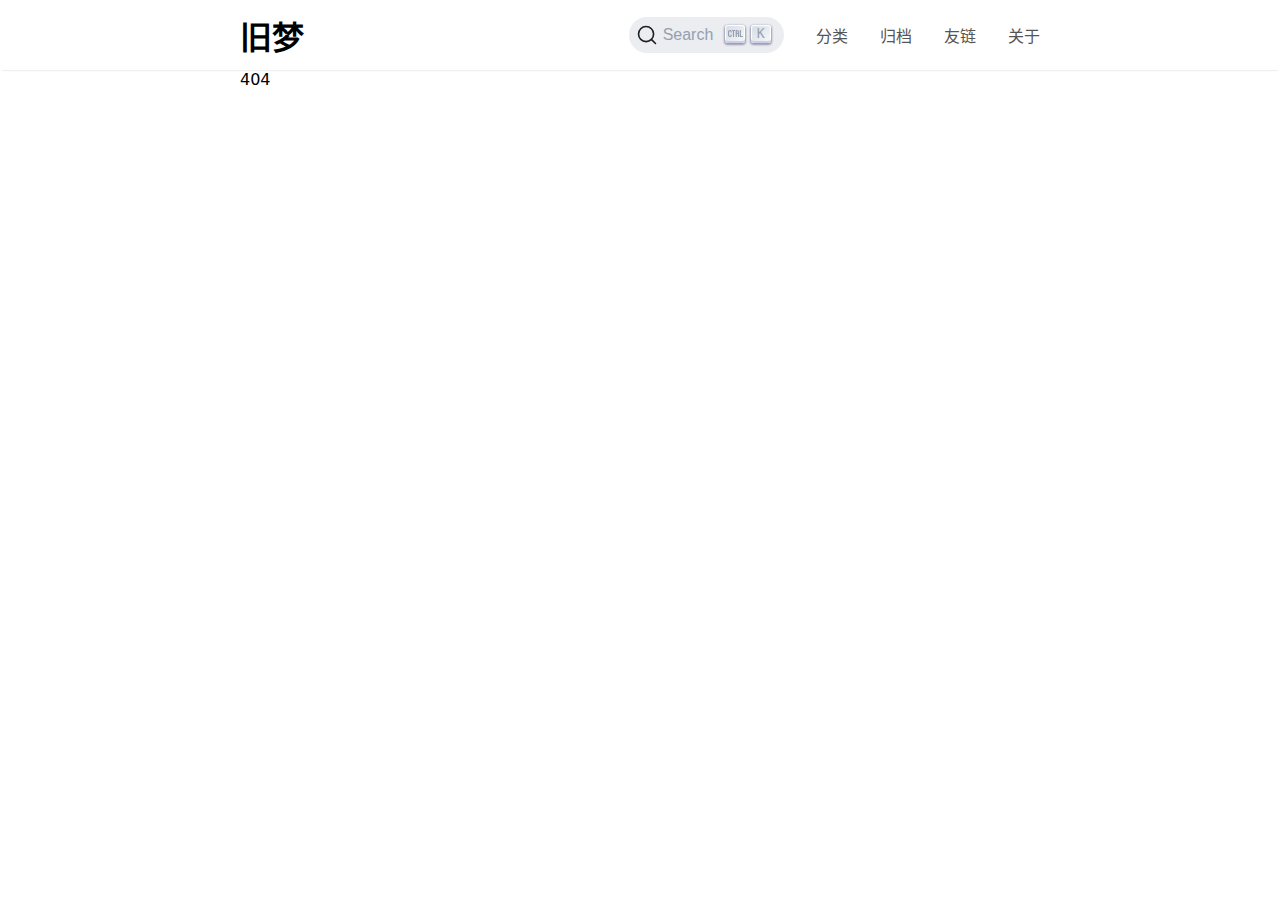
==== index.html @ 7ad06c27 "ci: deploy" ====
<!DOCTYPE html>
<html lang="zh-CN">

<head>
	<meta charset="UTF-8" />
	<link rel="icon" href="/favicon.ico" />
	<meta name="viewport" content="width=device-width, initial-scale=1.0" />
	<title>旧梦</title>
  <script type="module" crossorigin src="/assets/index.e7de7f6f.js"></script>
  <link rel="stylesheet" href="/assets/index.74263305.css">
</head>

<body>
	<div id="app" theme="light"></div>
	
    <script async src="//busuanzi.ibruce.info/busuanzi/2.3/busuanzi.pure.mini.js"></script>
</body>

</html>
---- assets/index.74263305.css ----
@charset "UTF-8";/*! @docsearch/css 3.4.0 | MIT License | © Algolia, Inc. and contributors | https://docsearch.algolia.com */:root{--docsearch-primary-color:#5468ff;--docsearch-text-color:#1c1e21;--docsearch-spacing:12px;--docsearch-icon-stroke-width:1.4;--docsearch-highlight-color:var(--docsearch-primary-color);--docsearch-muted-color:#969faf;--docsearch-container-background:rgba(101,108,133,.8);--docsearch-logo-color:#5468ff;--docsearch-modal-width:560px;--docsearch-modal-height:600px;--docsearch-modal-background:#f5f6f7;--docsearch-modal-shadow:inset 1px 1px 0 0 hsla(0,0%,100%,.5),0 3px 8px 0 #555a64;--docsearch-searchbox-height:56px;--docsearch-searchbox-background:#ebedf0;--docsearch-searchbox-focus-background:#fff;--docsearch-searchbox-shadow:inset 0 0 0 2px var(--docsearch-primary-color);--docsearch-hit-height:56px;--docsearch-hit-color:#444950;--docsearch-hit-active-color:#fff;--docsearch-hit-background:#fff;--docsearch-hit-shadow:0 1px 3px 0 #d4d9e1;--docsearch-key-gradient:linear-gradient(-225deg,#d5dbe4,#f8f8f8);--docsearch-key-shadow:inset 0 -2px 0 0 #cdcde6,inset 0 0 1px 1px #fff,0 1px 2px 1px rgba(30,35,90,.4);--docsearch-footer-height:44px;--docsearch-footer-background:#fff;--docsearch-footer-shadow:0 -1px 0 0 #e0e3e8,0 -3px 6px 0 rgba(69,98,155,.12)}html[data-theme=dark]{--docsearch-text-color:#f5f6f7;--docsearch-container-background:rgba(9,10,17,.8);--docsearch-modal-background:#15172a;--docsearch-modal-shadow:inset 1px 1px 0 0 #2c2e40,0 3px 8px 0 #000309;--docsearch-searchbox-background:#090a11;--docsearch-searchbox-focus-background:#000;--docsearch-hit-color:#bec3c9;--docsearch-hit-shadow:none;--docsearch-hit-background:#090a11;--docsearch-key-gradient:linear-gradient(-26.5deg,#565872,#31355b);--docsearch-key-shadow:inset 0 -2px 0 0 #282d55,inset 0 0 1px 1px #51577d,0 2px 2px 0 rgba(3,4,9,.3);--docsearch-footer-background:#1e2136;--docsearch-footer-shadow:inset 0 1px 0 0 rgba(73,76,106,.5),0 -4px 8px 0 rgba(0,0,0,.2);--docsearch-logo-color:#fff;--docsearch-muted-color:#7f8497}.DocSearch-Button{align-items:center;background:var(--docsearch-searchbox-background);border:0;border-radius:40px;color:var(--docsearch-muted-color);cursor:pointer;display:flex;font-weight:500;height:36px;justify-content:space-between;margin:0 0 0 16px;padding:0 8px;user-select:none}.DocSearch-Button:active,.DocSearch-Button:focus,.DocSearch-Button:hover{background:var(--docsearch-searchbox-focus-background);box-shadow:var(--docsearch-searchbox-shadow);color:var(--docsearch-text-color);outline:none}.DocSearch-Button-Container{align-items:center;display:flex}.DocSearch-Search-Icon{stroke-width:1.6}.DocSearch-Button .DocSearch-Search-Icon{color:var(--docsearch-text-color)}.DocSearch-Button-Placeholder{font-size:1rem;padding:0 12px 0 6px}.DocSearch-Button-Keys{display:flex;min-width:calc(40px + .8em)}.DocSearch-Button-Key{align-items:center;background:var(--docsearch-key-gradient);border-radius:3px;box-shadow:var(--docsearch-key-shadow);color:var(--docsearch-muted-color);display:flex;height:18px;justify-content:center;margin-right:.4em;position:relative;padding:0 0 2px;border:0;top:-1px;width:20px}@media (max-width:768px){.DocSearch-Button-Keys,.DocSearch-Button-Placeholder{display:none}}.DocSearch--active{overflow:hidden!important}.DocSearch-Container,.DocSearch-Container *{box-sizing:border-box}.DocSearch-Container{background-color:var(--docsearch-container-background);height:100vh;left:0;position:fixed;top:0;width:100vw;z-index:200}.DocSearch-Container a{text-decoration:none}.DocSearch-Link{appearance:none;background:none;border:0;color:var(--docsearch-highlight-color);cursor:pointer;font:inherit;margin:0;padding:0}.DocSearch-Modal{background:var(--docsearch-modal-background);border-radius:6px;box-shadow:var(--docsearch-modal-shadow);flex-direction:column;margin:60px auto auto;max-width:var(--docsearch-modal-width);position:relative}.DocSearch-SearchBar{display:flex;padding:var(--docsearch-spacing) var(--docsearch-spacing) 0}.DocSearch-Form{align-items:center;background:var(--docsearch-searchbox-focus-background);border-radius:4px;box-shadow:var(--docsearch-searchbox-shadow);display:flex;height:var(--docsearch-searchbox-height);margin:0;padding:0 var(--docsearch-spacing);position:relative;width:100%}.DocSearch-Input{appearance:none;background:transparent;border:0;color:var(--docsearch-text-color);flex:1;font:inherit;font-size:1.2em;height:100%;outline:none;padding:0 0 0 8px;width:80%}.DocSearch-Input::placeholder{color:var(--docsearch-muted-color);opacity:1}.DocSearch-Input::-webkit-search-cancel-button,.DocSearch-Input::-webkit-search-decoration,.DocSearch-Input::-webkit-search-results-button,.DocSearch-Input::-webkit-search-results-decoration{display:none}.DocSearch-LoadingIndicator,.DocSearch-MagnifierLabel,.DocSearch-Reset{margin:0;padding:0}.DocSearch-MagnifierLabel,.DocSearch-Reset{align-items:center;color:var(--docsearch-highlight-color);display:flex;justify-content:center}.DocSearch-Container--Stalled .DocSearch-MagnifierLabel,.DocSearch-LoadingIndicator{display:none}.DocSearch-Container--Stalled .DocSearch-LoadingIndicator{align-items:center;color:var(--docsearch-highlight-color);display:flex;justify-content:center}@media screen and (prefers-reduced-motion:reduce){.DocSearch-Reset{animation:none;appearance:none;background:none;border:0;border-radius:50%;color:var(--docsearch-icon-color);cursor:pointer;right:0;stroke-width:var(--docsearch-icon-stroke-width)}}.DocSearch-Reset{animation:fade-in .1s ease-in forwards;appearance:none;background:none;border:0;border-radius:50%;color:var(--docsearch-icon-color);cursor:pointer;padding:2px;right:0;stroke-width:var(--docsearch-icon-stroke-width)}.DocSearch-Reset[hidden]{display:none}.DocSearch-Reset:hover{color:var(--docsearch-highlight-color)}.DocSearch-LoadingIndicator svg,.DocSearch-MagnifierLabel svg{height:24px;width:24px}.DocSearch-Cancel{display:none}.DocSearch-Dropdown{max-height:calc(var(--docsearch-modal-height) - var(--docsearch-searchbox-height) - var(--docsearch-spacing) - var(--docsearch-footer-height));min-height:var(--docsearch-spacing);overflow-y:auto;overflow-y:overlay;padding:0 var(--docsearch-spacing);scrollbar-color:var(--docsearch-muted-color) var(--docsearch-modal-background);scrollbar-width:thin}.DocSearch-Dropdown::-webkit-scrollbar{width:12px}.DocSearch-Dropdown::-webkit-scrollbar-track{background:transparent}.DocSearch-Dropdown::-webkit-scrollbar-thumb{background-color:var(--docsearch-muted-color);border:3px solid var(--docsearch-modal-background);border-radius:20px}.DocSearch-Dropdown ul{list-style:none;margin:0;padding:0}.DocSearch-Label{font-size:.75em;line-height:1.6em}.DocSearch-Help,.DocSearch-Label{color:var(--docsearch-muted-color)}.DocSearch-Help{font-size:.9em;margin:0;user-select:none}.DocSearch-Title{font-size:1.2em}.DocSearch-Logo a{display:flex}.DocSearch-Logo svg{color:var(--docsearch-logo-color);margin-left:8px}.DocSearch-Hits:last-of-type{margin-bottom:24px}.DocSearch-Hits mark{background:none;color:var(--docsearch-highlight-color)}.DocSearch-HitsFooter{color:var(--docsearch-muted-color);display:flex;font-size:.85em;justify-content:center;margin-bottom:var(--docsearch-spacing);padding:var(--docsearch-spacing)}.DocSearch-HitsFooter a{border-bottom:1px solid;color:inherit}.DocSearch-Hit{border-radius:4px;display:flex;padding-bottom:4px;position:relative}@media screen and (prefers-reduced-motion:reduce){.DocSearch-Hit--deleting{transition:none}}.DocSearch-Hit--deleting{opacity:0;transition:all .25s linear}@media screen and (prefers-reduced-motion:reduce){.DocSearch-Hit--favoriting{transition:none}}.DocSearch-Hit--favoriting{transform:scale(0);transform-origin:top center;transition:all .25s linear;transition-delay:.25s}.DocSearch-Hit a{background:var(--docsearch-hit-background);border-radius:4px;box-shadow:var(--docsearch-hit-shadow);display:block;padding-left:var(--docsearch-spacing);width:100%}.DocSearch-Hit-source{background:var(--docsearch-modal-background);color:var(--docsearch-highlight-color);font-size:.85em;font-weight:600;line-height:32px;margin:0 -4px;padding:8px 4px 0;position:sticky;top:0;z-index:10}.DocSearch-Hit-Tree{color:var(--docsearch-muted-color);height:var(--docsearch-hit-height);opacity:.5;stroke-width:var(--docsearch-icon-stroke-width);width:24px}.DocSearch-Hit[aria-selected=true] a{background-color:var(--docsearch-highlight-color)}.DocSearch-Hit[aria-selected=true] mark{text-decoration:underline}.DocSearch-Hit-Container{align-items:center;color:var(--docsearch-hit-color);display:flex;flex-direction:row;height:var(--docsearch-hit-height);padding:0 var(--docsearch-spacing) 0 0}.DocSearch-Hit-icon{height:20px;width:20px}.DocSearch-Hit-action,.DocSearch-Hit-icon{color:var(--docsearch-muted-color);stroke-width:var(--docsearch-icon-stroke-width)}.DocSearch-Hit-action{align-items:center;display:flex;height:22px;width:22px}.DocSearch-Hit-action svg{display:block;height:18px;width:18px}.DocSearch-Hit-action+.DocSearch-Hit-action{margin-left:6px}.DocSearch-Hit-action-button{appearance:none;background:none;border:0;border-radius:50%;color:inherit;cursor:pointer;padding:2px}svg.DocSearch-Hit-Select-Icon{display:none}.DocSearch-Hit[aria-selected=true] .DocSearch-Hit-Select-Icon{display:block}.DocSearch-Hit-action-button:focus,.DocSearch-Hit-action-button:hover{background:rgba(0,0,0,.2);transition:background-color .1s ease-in}@media screen and (prefers-reduced-motion:reduce){.DocSearch-Hit-action-button:focus,.DocSearch-Hit-action-button:hover{transition:none}}.DocSearch-Hit-action-button:focus path,.DocSearch-Hit-action-button:hover path{fill:#fff}.DocSearch-Hit-content-wrapper{display:flex;flex:1 1 auto;flex-direction:column;font-weight:500;justify-content:center;line-height:1.2em;margin:0 8px;overflow-x:hidden;position:relative;text-overflow:ellipsis;white-space:nowrap;width:80%}.DocSearch-Hit-title{font-size:.9em}.DocSearch-Hit-path{color:var(--docsearch-muted-color);font-size:.75em}.DocSearch-Hit[aria-selected=true] .DocSearch-Hit-action,.DocSearch-Hit[aria-selected=true] .DocSearch-Hit-icon,.DocSearch-Hit[aria-selected=true] .DocSearch-Hit-path,.DocSearch-Hit[aria-selected=true] .DocSearch-Hit-text,.DocSearch-Hit[aria-selected=true] .DocSearch-Hit-title,.DocSearch-Hit[aria-selected=true] .DocSearch-Hit-Tree,.DocSearch-Hit[aria-selected=true] mark{color:var(--docsearch-hit-active-color)!important}@media screen and (prefers-reduced-motion:reduce){.DocSearch-Hit-action-button:focus,.DocSearch-Hit-action-button:hover{background:rgba(0,0,0,.2);transition:none}}.DocSearch-ErrorScreen,.DocSearch-NoResults,.DocSearch-StartScreen{font-size:.9em;margin:0 auto;padding:36px 0;text-align:center;width:80%}.DocSearch-Screen-Icon{color:var(--docsearch-muted-color);padding-bottom:12px}.DocSearch-NoResults-Prefill-List{display:inline-block;padding-bottom:24px;text-align:left}.DocSearch-NoResults-Prefill-List ul{display:inline-block;padding:8px 0 0}.DocSearch-NoResults-Prefill-List li{list-style-position:inside;list-style-type:"\bb  "}.DocSearch-Prefill{appearance:none;background:none;border:0;border-radius:1em;color:var(--docsearch-highlight-color);cursor:pointer;display:inline-block;font-size:1em;font-weight:700;padding:0}.DocSearch-Prefill:focus,.DocSearch-Prefill:hover{outline:none;text-decoration:underline}.DocSearch-Footer{align-items:center;background:var(--docsearch-footer-background);border-radius:0 0 8px 8px;box-shadow:var(--docsearch-footer-shadow);display:flex;flex-direction:row-reverse;flex-shrink:0;height:var(--docsearch-footer-height);justify-content:space-between;padding:0 var(--docsearch-spacing);position:relative;user-select:none;width:100%;z-index:300}.DocSearch-Commands{color:var(--docsearch-muted-color);display:flex;list-style:none;margin:0;padding:0}.DocSearch-Commands li{align-items:center;display:flex}.DocSearch-Commands li:not(:last-of-type){margin-right:.8em}.DocSearch-Commands-Key{align-items:center;background:var(--docsearch-key-gradient);border-radius:2px;box-shadow:var(--docsearch-key-shadow);display:flex;height:18px;justify-content:center;margin-right:.4em;padding:0 0 1px;color:var(--docsearch-muted-color);border:0;width:20px}@media (max-width:768px){:root{--docsearch-spacing:10px;--docsearch-footer-height:40px}.DocSearch-Dropdown{height:100%}.DocSearch-Container{height:100vh;height:-webkit-fill-available;height:calc(var(--docsearch-vh, 1vh)*100);position:absolute}.DocSearch-Footer{border-radius:0;bottom:0;position:absolute}.DocSearch-Hit-content-wrapper{display:flex;position:relative;width:80%}.DocSearch-Modal{border-radius:0;box-shadow:none;height:100vh;height:-webkit-fill-available;height:calc(var(--docsearch-vh, 1vh)*100);margin:0;max-width:100%;width:100%}.DocSearch-Dropdown{max-height:calc(var(--docsearch-vh, 1vh)*100 - var(--docsearch-searchbox-height) - var(--docsearch-spacing) - var(--docsearch-footer-height))}.DocSearch-Cancel{appearance:none;background:none;border:0;color:var(--docsearch-highlight-color);cursor:pointer;display:inline-block;flex:none;font:inherit;font-size:1em;font-weight:500;margin-left:var(--docsearch-spacing);outline:none;overflow:hidden;padding:0;user-select:none;white-space:nowrap}.DocSearch-Commands,.DocSearch-Hit-Tree{display:none}}@keyframes fade-in{0%{opacity:0}to{opacity:1}}.index-container[data-v-5186f069]{width:100%;height:100%;margin:0 auto;display:flex;flex-direction:column;overflow:auto}[theme=light] .index-container[data-v-5186f069]{background-color:#fff}[theme=dark] .index-container[data-v-5186f069]{background-color:#000}.index-container.active .header-container[data-v-5186f069]{position:fixed}.index-container.active .main-container[data-v-5186f069]{margin-top:70px}.index-container.active .mobile-menus-container[data-v-5186f069]{padding-top:70px;transform:translate(0)}.header-container[data-v-5186f069]{position:sticky;z-index:11;width:100%;background-color:#fff;box-shadow:0 2px 2px -2px #0003}.header-container header[data-v-5186f069]{width:80%;max-width:800px;height:70px;margin:0 auto;display:flex;align-items:center;justify-content:space-between}.header-container .logo[data-v-5186f069]{font-size:2rem;margin:0;cursor:pointer}.header-container .nav[data-v-5186f069]{margin:0;padding:0;list-style:none;display:flex;align-items:center;column-gap:2rem}.header-container .nav-item[data-v-5186f069]{display:inline-block;color:#555;cursor:pointer}.header-container .nav-item[data-v-5186f069]:hover{opacity:.6}.header-container .nav-item a[data-v-5186f069]{padding:2px 0}.header-container .nav-item.active a[data-v-5186f069]{border-bottom:2px solid #4183C4}.main-container[data-v-5186f069]{width:100%}.main-container .main[data-v-5186f069]{width:80%;max-width:800px;margin:0 auto}.toggle-menus[data-v-5186f069]{cursor:pointer;display:none}.mobile-menus-container[data-v-5186f069]{position:fixed;top:0px;left:0px;right:0px;bottom:0px;z-index:10;background-color:#fff;transition:all .5s cubic-bezier(.4,0,.2,1);transform:translateY(-100%)}.mobile-menus-container .navbar-links[data-v-5186f069]{width:80%;margin:1rem auto 0}.mobile-menus-container .navbar-links__item[data-v-5186f069]{display:block;padding:1rem 0;border-bottom:1px solid rgba(200,200,200,.3215686275)}.mobile-menus-container .navbar-links__item a[data-v-5186f069]{display:block}.mobile-menus-container .navbar-links__item a[data-v-5186f069]:hover{color:#4183c4}@media screen and (max-width: 768px){.toggle-menus[data-v-5186f069]{display:inline-flex}.header-container .nav-item[data-v-5186f069]{display:none}}.pagination-container{display:flex;align-items:center;justify-content:space-between;padding-top:2rem;font-family:Palatino,Palatino LT STD,Palatino Linotype,Book Antiqua,Georgia,serif}.pagination-container .arrow{color:#555;cursor:pointer}.pagination-container .arrow:hover{opacity:.6}.pagination-container .page-index{color:#353535;font-size:1.1rem}.footer-container[data-v-3fef2317]{font-family:Palatino,Palatino LT STD,Palatino Linotype,Book Antiqua,Georgia,serif;padding:2rem 0;text-align:center;font-size:.8rem}.footer-container .tip[data-v-3fef2317]{margin-top:.5rem;color:#797c80}.footer-container .site-pv[data-v-3fef2317]{margin-top:.5rem}.home-container[data-v-585ba1ea]{display:flex;flex-direction:column}.article-item[data-v-585ba1ea]{width:100%;padding:2.2rem .5rem;border-bottom:1px solid #DDE4E9}.article-item:hover .article-line[data-v-585ba1ea]{width:5rem}.article-item .article-time[data-v-585ba1ea]{display:inline-block;font-size:1.2rem;color:#aaa;letter-spacing:.5px;font-family:Palatino,Palatino LT STD,Palatino Linotype,Book Antiqua,Georgia,serif;margin-bottom:.5rem}.article-item .article-title[data-v-585ba1ea]{font-size:1.4rem;font-weight:700;color:#333;transition:all .3s ease-out 0s;margin:.5rem 0;border:none;cursor:pointer}.article-item .article-line[data-v-585ba1ea]{transition:all .3s ease-out;border-top:.25rem solid #353535;display:block;width:2rem}.article-item .abstract[data-v-585ba1ea]{line-height:1.5;margin:1rem 0;color:#797c80;display:-webkit-box;overflow:hidden;text-overflow:ellipsis;-webkit-box-orient:vertical;-webkit-line-clamp:2;line-clamp:2}.article-content[data-v-50d961ac]{padding:3rem 0}.detail-container[data-v-50d961ac]{padding:0 .5rem}.detail-title[data-v-50d961ac]{text-align:center;margin:1.5rem 0;font-size:2rem}.post-info[data-v-50d961ac]{text-align:center;letter-spacing:.5px;color:#aaa;margin-bottom:2rem}.category-list[data-v-39146a8d]{display:flex;align-items:center;flex-wrap:wrap;column-gap:1.2rem;row-gap:.8rem;list-style:none;padding:0;margin:2rem 0 1.5rem}.category-list li a[data-v-39146a8d]{display:inline-block;padding:.5rem 1rem;background-color:#f9fafb;border-radius:.5rem;border:1px solid #EAECEF;font-family:-apple-system,BlinkMacSystemFont,Segoe UI,Helvetica,Microsoft YaHei,\534e\6587\7ec6\9ed1,Arial,sans-serif,"Apple Color Emoji","Segoe UI Emoji",Segoe UI Symbol}.category-list li.active a[data-v-39146a8d]{background-color:#4183c4;color:#fff;border-color:#4183c4}.category-item[data-v-39146a8d]{list-style:circle;padding:0 0 0 1.25rem;display:inline-flex;width:50%;min-width:200px}.category-item li[data-v-39146a8d]{cursor:pointer}.category-item li a[data-v-39146a8d]{color:#516272}.category-item li:hover a[data-v-39146a8d]{color:#4183c4;text-decoration:underline}@media screen and (max-width: 768px){.category-item[data-v-39146a8d]{width:100%}}.archive-container[data-v-7a7fc9fe]{margin-top:3rem}.archive-container .article-wrap[data-v-7a7fc9fe]{margin:0}.archive-container .article-item[data-v-7a7fc9fe]{margin:1rem 0}.archive-container .article-item a[data-v-7a7fc9fe]{color:#516272}.archive-container .article-item:hover a[data-v-7a7fc9fe]{color:#4183c4;text-decoration:underline}.friend-header[data-v-63db2140]{background-color:#f9fafb;border-radius:.5rem;border:1px solid #EAECEF;margin:2rem 0 1rem;padding:1.2rem 1.5rem}.friend-header .add-link[data-v-63db2140]{color:#4183c4;text-decoration:underline}.link-container[data-v-63db2140]{margin-top:1.5rem}.link-item[data-v-63db2140]{margin:1rem 0}.link-item .name[data-v-63db2140]{margin-right:10px;color:#4183c4}.link-item .name[data-v-63db2140]:hover{text-decoration:underline}.custom-comtainer[data-v-2c42665d]{padding-top:1rem}pre code.hljs{display:block;overflow-x:auto;padding:1em}code.hljs{padding:3px 5px}/*!
  Theme: GitHub
  Description: Light theme as seen on github.com
  Author: github.com
  Maintainer: @Hirse
  Updated: 2021-05-15

  Outdated base version: https://github.com/primer/github-syntax-light
  Current colors taken from GitHub's CSS
*/.hljs{color:#24292e;background:#fff}.hljs-doctag,.hljs-keyword,.hljs-meta .hljs-keyword,.hljs-template-tag,.hljs-template-variable,.hljs-type,.hljs-variable.language_{color:#d73a49}.hljs-title,.hljs-title.class_,.hljs-title.class_.inherited__,.hljs-title.function_{color:#6f42c1}.hljs-attr,.hljs-attribute,.hljs-literal,.hljs-meta,.hljs-number,.hljs-operator,.hljs-selector-attr,.hljs-selector-class,.hljs-selector-id,.hljs-variable{color:#005cc5}.hljs-meta .hljs-string,.hljs-regexp,.hljs-string{color:#032f62}.hljs-built_in,.hljs-symbol{color:#e36209}.hljs-code,.hljs-comment,.hljs-formula{color:#6a737d}.hljs-name,.hljs-quote,.hljs-selector-pseudo,.hljs-selector-tag{color:#22863a}.hljs-subst{color:#24292e}.hljs-section{color:#005cc5;font-weight:700}.hljs-bullet{color:#735c0f}.hljs-emphasis{color:#24292e;font-style:italic}.hljs-strong{color:#24292e;font-weight:700}.hljs-addition{color:#22863a;background-color:#f0fff4}.hljs-deletion{color:#b31d28;background-color:#ffeef0}.markdown-body p{color:#595959;font-size:1rem;line-height:2;font-weight:400;margin:1rem 0}.markdown-body p+p{margin-top:1rem}.markdown-body h1,.markdown-body h2,.markdown-body h3,.markdown-body h4,.markdown-body h5,.markdown-body h6{margin:1.5rem 0}.markdown-body h1{position:relative;text-align:center;font-size:2rem;margin:2rem 0}.markdown-body h2{position:relative;font-size:1.5rem;border-left:4px solid;padding:0 0 0 10px}.markdown-body h3{font-size:1.17rem}.markdown-body ul{list-style:disc outside;margin-top:1em}.markdown-body li{line-height:2;color:#595959;margin-bottom:0;list-style:inherit}.markdown-body ul,.markdown-body ol{padding-left:1.25rem}.markdown-body img{max-width:100%}.markdown-body img.loaded{margin:0 auto;display:block}.markdown-body blockquote{background:#fff9f9;margin:2em 0;padding:2px 20px;border-left:4px solid #b2aec5}.markdown-body blockquote p{color:#666;line-height:2}.markdown-body a{color:#036aca;border-bottom:1px solid rgba(3,106,202,.8);font-weight:400;text-decoration:none}.markdown-body strong,.markdown-body em strong{color:#036aca}.markdown-body hr{border-top:1px solid #135ce0}.markdown-body pre{overflow:auto}.markdown-body pre,.markdown-body code{overflow:auto;position:relative;line-height:1.75;font-family:Menlo,Monaco,Consolas,Courier New,monospace}.markdown-body pre>code{padding:15px 12px;margin:0;word-break:normal;display:block;overflow-x:auto;color:#333;background:#f8f8f8}.markdown-body code{word-break:break-word;border-radius:2px;overflow-x:auto;background-color:#fff5f5;color:#ff502c;font-size:.87em;padding:.065em .4em}.markdown-body table{border-collapse:collapse;margin:1rem 0;overflow-x:auto}.markdown-body table th,.markdown-body table td{border:1px solid #dfe2e5;padding:.6em 1em}.markdown-body table tr{border-top:1px solid #dfe2e5}.markdown-body table tr:nth-child(2n){background-color:#f6f8fa}.markdown-body code[class*=language-],.markdown-body pre[class*=language-]{color:#000;background:#f5f2f0;text-shadow:0 1px white;font-family:Consolas,Monaco,Andale Mono,Ubuntu Mono,monospace;text-align:left;white-space:pre;word-spacing:normal;word-break:normal;word-wrap:normal;line-height:1.5;-moz-tab-size:4;-o-tab-size:4;tab-size:4;-webkit-hyphens:none;-moz-hyphens:none;-ms-hyphens:none;hyphens:none}.markdown-body pre[class*=language-]::-moz-selection,.markdown-body pre[class*=language-] ::-moz-selection,.markdown-body code[class*=language-]::-moz-selection,.markdown-body code[class*=language-] ::-moz-selection{text-shadow:none;background:#b3d4fc}.markdown-body pre[class*=language-]::selection,.markdown-body pre[class*=language-] ::selection,.markdown-body code[class*=language-]::selection,.markdown-body code[class*=language-] ::selection{text-shadow:none;background:#b3d4fc}@media print{.markdown-body code[class*=language-],.markdown-body pre[class*=language-]{text-shadow:none}}.markdown-body pre[class*=language-]{margin:.5em 0;overflow:auto}.markdown-body :not(pre)>code[class*=language-]{padding:.1em;border-radius:.3em;white-space:normal}.markdown-body .token.comment,.markdown-body .token.prolog,.markdown-body .token.doctype,.markdown-body .token.cdata{color:#708090}.markdown-body .token.punctuation{color:#999}.markdown-body .token.namespace{opacity:.7}.markdown-body .token.property,.markdown-body .token.tag,.markdown-body .token.boolean,.markdown-body .token.number,.markdown-body .token.constant,.markdown-body .token.symbol,.markdown-body .token.deleted{color:#905}.markdown-body .token.selector,.markdown-body .token.attr-name,.markdown-body .token.string,.markdown-body .token.char,.markdown-body .token.builtin,.markdown-body .token.inserted{color:#690}.markdown-body .token.operator,.markdown-body .token.entity,.markdown-body .token.url,.markdown-body .language-css .token.string,.markdown-body .style .token.string{color:#9a6e3a;background:hsla(0,0%,100%,.5)}.markdown-body .token.atrule,.markdown-body .token.attr-value,.markdown-body .token.keyword{color:#07a}.markdown-body .token.function,.markdown-body .token.class-name{color:#dd4a68}.markdown-body .token.regex,.markdown-body .token.important,.markdown-body .token.variable{color:#e90}.markdown-body .token.important,.markdown-body .token.bold{font-weight:700}.markdown-body .token.italic{font-style:italic}.markdown-body .token.entity{cursor:help}*{box-sizing:border-box}html{font-size:16px}body{font-family:-apple-system,system-ui,BlinkMacSystemFont,Helvetica Neue,PingFang SC,Hiragino Sans GB,Microsoft YaHei,Arial,sans-serif;background-color:#fff;color:#000;margin:0;min-width:200px;height:100vh}body a{text-decoration:none;color:inherit}#app{width:100%;height:100%}@media screen and (max-width: 768px){html{font-size:14px}}
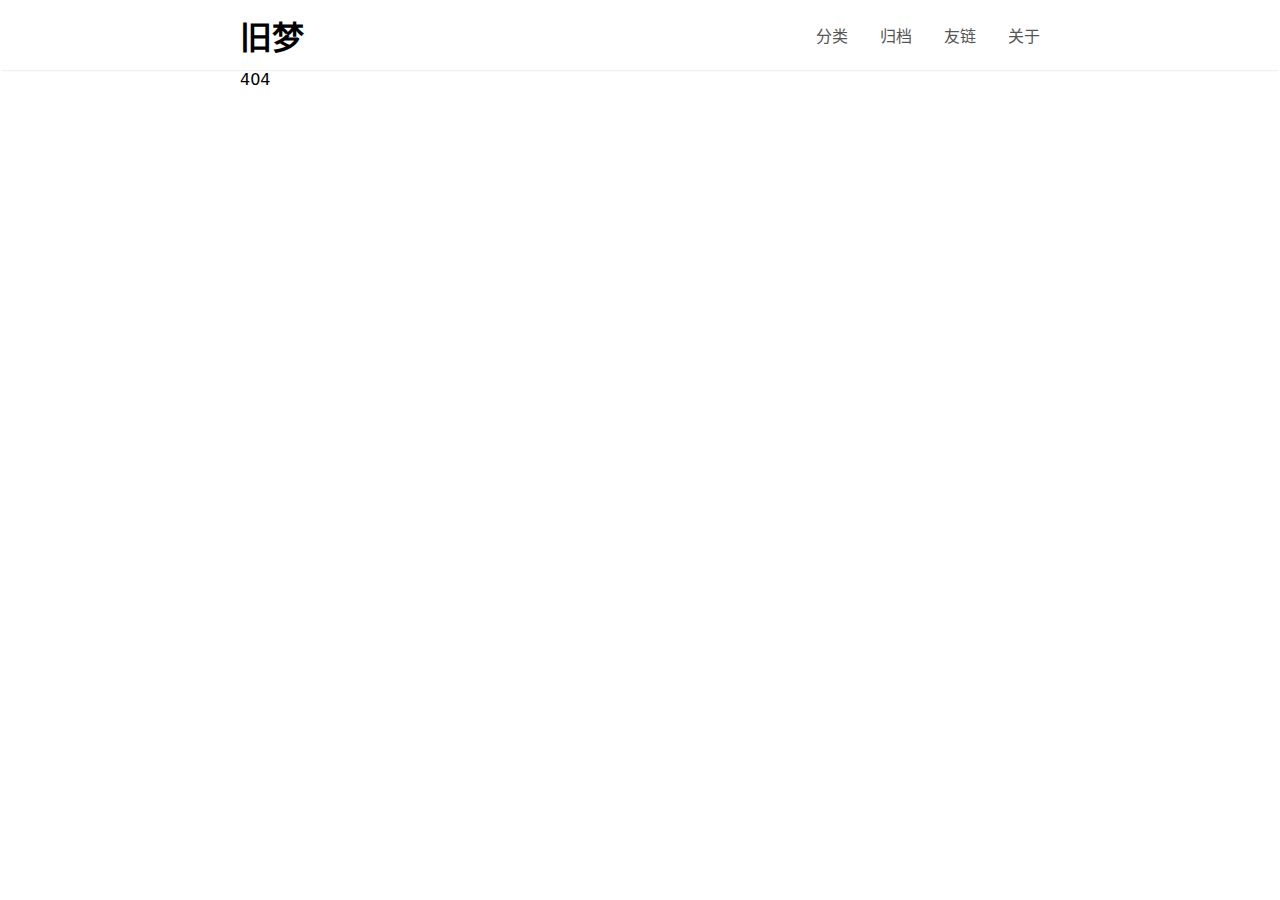
==== commit ce4b15f3: "ci: deploy" ====
--- a/index.html
+++ b/index.html
@@ -6,8 +6,8 @@
 	<link rel="icon" href="/favicon.ico" />
 	<meta name="viewport" content="width=device-width, initial-scale=1.0" />
 	<title>旧梦</title>
-  <script type="module" crossorigin src="/assets/index.e7de7f6f.js"></script>
-  <link rel="stylesheet" href="/assets/index.74263305.css">
+  <script type="module" crossorigin src="/assets/index.f5bae99b.js"></script>
+  <link rel="stylesheet" href="/assets/index.b16a6484.css">
 </head>
 
 <body>
--- a/assets/index.b16a6484.css
+++ b/assets/index.b16a6484.css
@@ -0,0 +1,10 @@
+@charset "UTF-8";.index-container[data-v-3c3845c0]{width:100%;height:100%;margin:0 auto;display:flex;flex-direction:column;overflow:auto}[theme=light] .index-container[data-v-3c3845c0]{background-color:#fff}[theme=dark] .index-container[data-v-3c3845c0]{background-color:#000}.index-container.active .header-container[data-v-3c3845c0]{position:fixed}.index-container.active .main-container[data-v-3c3845c0]{margin-top:70px}.index-container.active .mobile-menus-container[data-v-3c3845c0]{padding-top:70px;transform:translate(0)}.header-container[data-v-3c3845c0]{position:sticky;z-index:11;width:100%;background-color:#fff;box-shadow:0 2px 2px -2px #0003}.header-container header[data-v-3c3845c0]{width:80%;max-width:800px;height:70px;margin:0 auto;display:flex;align-items:center;justify-content:space-between}.header-container .logo[data-v-3c3845c0]{font-size:2rem;margin:0;cursor:pointer}.header-container .nav[data-v-3c3845c0]{margin:0;padding:0;list-style:none;display:flex;align-items:center;column-gap:2rem}.header-container .nav-item[data-v-3c3845c0]{display:inline-block;color:#555;cursor:pointer}.header-container .nav-item[data-v-3c3845c0]:hover{opacity:.6}.header-container .nav-item a[data-v-3c3845c0]{padding:2px 0}.header-container .nav-item.active a[data-v-3c3845c0]{border-bottom:2px solid #4183C4}.main-container[data-v-3c3845c0]{width:100%}.main-container .main[data-v-3c3845c0]{width:80%;max-width:800px;margin:0 auto}.toggle-menus[data-v-3c3845c0]{cursor:pointer;display:none}.mobile-menus-container[data-v-3c3845c0]{position:fixed;top:0px;left:0px;right:0px;bottom:0px;z-index:10;background-color:#fff;transition:all .5s cubic-bezier(.4,0,.2,1);transform:translateY(-100%)}.mobile-menus-container .navbar-links[data-v-3c3845c0]{width:80%;margin:1rem auto 0}.mobile-menus-container .navbar-links__item[data-v-3c3845c0]{display:block;padding:1rem 0;border-bottom:1px solid rgba(200,200,200,.3215686275)}.mobile-menus-container .navbar-links__item a[data-v-3c3845c0]{display:block}.mobile-menus-container .navbar-links__item a[data-v-3c3845c0]:hover{color:#4183c4}@media screen and (max-width: 768px){.toggle-menus[data-v-3c3845c0]{display:inline-flex}.header-container .nav-item[data-v-3c3845c0]{display:none}}.pagination-container{display:flex;align-items:center;justify-content:space-between;padding-top:2rem;font-family:Palatino,Palatino LT STD,Palatino Linotype,Book Antiqua,Georgia,serif}.pagination-container .arrow{color:#555;cursor:pointer}.pagination-container .arrow:hover{opacity:.6}.pagination-container .page-index{color:#353535;font-size:1.1rem}.footer-container[data-v-3fef2317]{font-family:Palatino,Palatino LT STD,Palatino Linotype,Book Antiqua,Georgia,serif;padding:2rem 0;text-align:center;font-size:.8rem}.footer-container .tip[data-v-3fef2317]{margin-top:.5rem;color:#797c80}.footer-container .site-pv[data-v-3fef2317]{margin-top:.5rem}.home-container[data-v-585ba1ea]{display:flex;flex-direction:column}.article-item[data-v-585ba1ea]{width:100%;padding:2.2rem .5rem;border-bottom:1px solid #DDE4E9}.article-item:hover .article-line[data-v-585ba1ea]{width:5rem}.article-item .article-time[data-v-585ba1ea]{display:inline-block;font-size:1.2rem;color:#aaa;letter-spacing:.5px;font-family:Palatino,Palatino LT STD,Palatino Linotype,Book Antiqua,Georgia,serif;margin-bottom:.5rem}.article-item .article-title[data-v-585ba1ea]{font-size:1.4rem;font-weight:700;color:#333;transition:all .3s ease-out 0s;margin:.5rem 0;border:none;cursor:pointer}.article-item .article-line[data-v-585ba1ea]{transition:all .3s ease-out;border-top:.25rem solid #353535;display:block;width:2rem}.article-item .abstract[data-v-585ba1ea]{line-height:1.5;margin:1rem 0;color:#797c80;display:-webkit-box;overflow:hidden;text-overflow:ellipsis;-webkit-box-orient:vertical;-webkit-line-clamp:2;line-clamp:2}#busuanzi_container_page_pv[data-v-11513e0f]{display:inline-flex!important;align-items:center;gap:2px}.article-content[data-v-3a5aed2d]{padding:3rem 0}.detail-container[data-v-3a5aed2d]{padding:0 .5rem}.detail-title[data-v-3a5aed2d]{text-align:center;margin:1.5rem 0;font-size:2rem}.post-info[data-v-3a5aed2d]{letter-spacing:.5px;color:#aaa;margin-bottom:2rem;display:flex;align-items:center;justify-content:center;flex-wrap:wrap;column-gap:1.2rem;row-gap:.5rem}.category-list[data-v-39146a8d]{display:flex;align-items:center;flex-wrap:wrap;column-gap:1.2rem;row-gap:.8rem;list-style:none;padding:0;margin:2rem 0 1.5rem}.category-list li a[data-v-39146a8d]{display:inline-block;padding:.5rem 1rem;background-color:#f9fafb;border-radius:.5rem;border:1px solid #EAECEF;font-family:-apple-system,BlinkMacSystemFont,Segoe UI,Helvetica,Microsoft YaHei,\534e\6587\7ec6\9ed1,Arial,sans-serif,"Apple Color Emoji","Segoe UI Emoji",Segoe UI Symbol}.category-list li.active a[data-v-39146a8d]{background-color:#4183c4;color:#fff;border-color:#4183c4}.category-item[data-v-39146a8d]{list-style:circle;padding:0 0 0 1.25rem;display:inline-flex;width:50%;min-width:200px}.category-item li[data-v-39146a8d]{cursor:pointer}.category-item li a[data-v-39146a8d]{color:#516272}.category-item li:hover a[data-v-39146a8d]{color:#4183c4;text-decoration:underline}@media screen and (max-width: 768px){.category-item[data-v-39146a8d]{width:100%}}.archive-container[data-v-7a7fc9fe]{margin-top:3rem}.archive-container .article-wrap[data-v-7a7fc9fe]{margin:0}.archive-container .article-item[data-v-7a7fc9fe]{margin:1rem 0}.archive-container .article-item a[data-v-7a7fc9fe]{color:#516272}.archive-container .article-item:hover a[data-v-7a7fc9fe]{color:#4183c4;text-decoration:underline}.friend-header[data-v-63db2140]{background-color:#f9fafb;border-radius:.5rem;border:1px solid #EAECEF;margin:2rem 0 1rem;padding:1.2rem 1.5rem}.friend-header .add-link[data-v-63db2140]{color:#4183c4;text-decoration:underline}.link-container[data-v-63db2140]{margin-top:1.5rem}.link-item[data-v-63db2140]{margin:1rem 0}.link-item .name[data-v-63db2140]{margin-right:10px;color:#4183c4}.link-item .name[data-v-63db2140]:hover{text-decoration:underline}.custom-comtainer[data-v-2c42665d]{padding-top:1rem}pre code.hljs{display:block;overflow-x:auto;padding:1em}code.hljs{padding:3px 5px}/*!
+  Theme: GitHub
+  Description: Light theme as seen on github.com
+  Author: github.com
+  Maintainer: @Hirse
+  Updated: 2021-05-15
+
+  Outdated base version: https://github.com/primer/github-syntax-light
+  Current colors taken from GitHub's CSS
+*/.hljs{color:#24292e;background:#fff}.hljs-doctag,.hljs-keyword,.hljs-meta .hljs-keyword,.hljs-template-tag,.hljs-template-variable,.hljs-type,.hljs-variable.language_{color:#d73a49}.hljs-title,.hljs-title.class_,.hljs-title.class_.inherited__,.hljs-title.function_{color:#6f42c1}.hljs-attr,.hljs-attribute,.hljs-literal,.hljs-meta,.hljs-number,.hljs-operator,.hljs-selector-attr,.hljs-selector-class,.hljs-selector-id,.hljs-variable{color:#005cc5}.hljs-meta .hljs-string,.hljs-regexp,.hljs-string{color:#032f62}.hljs-built_in,.hljs-symbol{color:#e36209}.hljs-code,.hljs-comment,.hljs-formula{color:#6a737d}.hljs-name,.hljs-quote,.hljs-selector-pseudo,.hljs-selector-tag{color:#22863a}.hljs-subst{color:#24292e}.hljs-section{color:#005cc5;font-weight:700}.hljs-bullet{color:#735c0f}.hljs-emphasis{color:#24292e;font-style:italic}.hljs-strong{color:#24292e;font-weight:700}.hljs-addition{color:#22863a;background-color:#f0fff4}.hljs-deletion{color:#b31d28;background-color:#ffeef0}.markdown-body p{color:#595959;font-size:1rem;line-height:2;font-weight:400;margin:1rem 0}.markdown-body p+p{margin-top:1rem}.markdown-body h1,.markdown-body h2,.markdown-body h3,.markdown-body h4,.markdown-body h5,.markdown-body h6{margin:1.5rem 0}.markdown-body h1{position:relative;text-align:center;font-size:2rem;margin:2rem 0}.markdown-body h2{position:relative;font-size:1.5rem;border-left:4px solid;padding:0 0 0 10px}.markdown-body h3{font-size:1.17rem}.markdown-body ul{list-style:disc outside;margin-top:1em}.markdown-body li{line-height:2;color:#595959;margin-bottom:0;list-style:inherit}.markdown-body ul,.markdown-body ol{padding-left:1.25rem}.markdown-body img{max-width:100%}.markdown-body img.loaded{margin:0 auto;display:block}.markdown-body blockquote{background:#fff9f9;margin:2em 0;padding:2px 20px;border-left:4px solid #b2aec5}.markdown-body blockquote p{color:#666;line-height:2}.markdown-body a{color:#036aca;border-bottom:1px solid rgba(3,106,202,.8);font-weight:400;text-decoration:none}.markdown-body strong,.markdown-body em strong{color:#036aca}.markdown-body hr{border-top:1px solid #135ce0}.markdown-body pre{overflow:auto}.markdown-body pre,.markdown-body code{overflow:auto;position:relative;line-height:1.75;font-family:Menlo,Monaco,Consolas,Courier New,monospace}.markdown-body pre>code{padding:15px 12px;margin:0;word-break:normal;display:block;overflow-x:auto;color:#333;background:#f8f8f8}.markdown-body code{word-break:break-word;border-radius:2px;overflow-x:auto;background-color:#fff5f5;color:#ff502c;font-size:.87em;padding:.065em .4em}.markdown-body table{border-collapse:collapse;margin:1rem 0;overflow-x:auto}.markdown-body table th,.markdown-body table td{border:1px solid #dfe2e5;padding:.6em 1em}.markdown-body table tr{border-top:1px solid #dfe2e5}.markdown-body table tr:nth-child(2n){background-color:#f6f8fa}.markdown-body code[class*=language-],.markdown-body pre[class*=language-]{color:#000;background:#f5f2f0;text-shadow:0 1px white;font-family:Consolas,Monaco,Andale Mono,Ubuntu Mono,monospace;text-align:left;white-space:pre;word-spacing:normal;word-break:normal;word-wrap:normal;line-height:1.5;-moz-tab-size:4;-o-tab-size:4;tab-size:4;-webkit-hyphens:none;-moz-hyphens:none;-ms-hyphens:none;hyphens:none}.markdown-body pre[class*=language-]::-moz-selection,.markdown-body pre[class*=language-] ::-moz-selection,.markdown-body code[class*=language-]::-moz-selection,.markdown-body code[class*=language-] ::-moz-selection{text-shadow:none;background:#b3d4fc}.markdown-body pre[class*=language-]::selection,.markdown-body pre[class*=language-] ::selection,.markdown-body code[class*=language-]::selection,.markdown-body code[class*=language-] ::selection{text-shadow:none;background:#b3d4fc}@media print{.markdown-body code[class*=language-],.markdown-body pre[class*=language-]{text-shadow:none}}.markdown-body pre[class*=language-]{margin:.5em 0;overflow:auto}.markdown-body :not(pre)>code[class*=language-]{padding:.1em;border-radius:.3em;white-space:normal}.markdown-body .token.comment,.markdown-body .token.prolog,.markdown-body .token.doctype,.markdown-body .token.cdata{color:#708090}.markdown-body .token.punctuation{color:#999}.markdown-body .token.namespace{opacity:.7}.markdown-body .token.property,.markdown-body .token.tag,.markdown-body .token.boolean,.markdown-body .token.number,.markdown-body .token.constant,.markdown-body .token.symbol,.markdown-body .token.deleted{color:#905}.markdown-body .token.selector,.markdown-body .token.attr-name,.markdown-body .token.string,.markdown-body .token.char,.markdown-body .token.builtin,.markdown-body .token.inserted{color:#690}.markdown-body .token.operator,.markdown-body .token.entity,.markdown-body .token.url,.markdown-body .language-css .token.string,.markdown-body .style .token.string{color:#9a6e3a;background:hsla(0,0%,100%,.5)}.markdown-body .token.atrule,.markdown-body .token.attr-value,.markdown-body .token.keyword{color:#07a}.markdown-body .token.function,.markdown-body .token.class-name{color:#dd4a68}.markdown-body .token.regex,.markdown-body .token.important,.markdown-body .token.variable{color:#e90}.markdown-body .token.important,.markdown-body .token.bold{font-weight:700}.markdown-body .token.italic{font-style:italic}.markdown-body .token.entity{cursor:help}*{box-sizing:border-box}html{font-size:16px}body{font-family:-apple-system,system-ui,BlinkMacSystemFont,Helvetica Neue,PingFang SC,Hiragino Sans GB,Microsoft YaHei,Arial,sans-serif;background-color:#fff;color:#000;margin:0;min-width:200px;height:100vh}body a{text-decoration:none;color:inherit}#app{width:100%;height:100%}@media screen and (max-width: 768px){html{font-size:14px}}
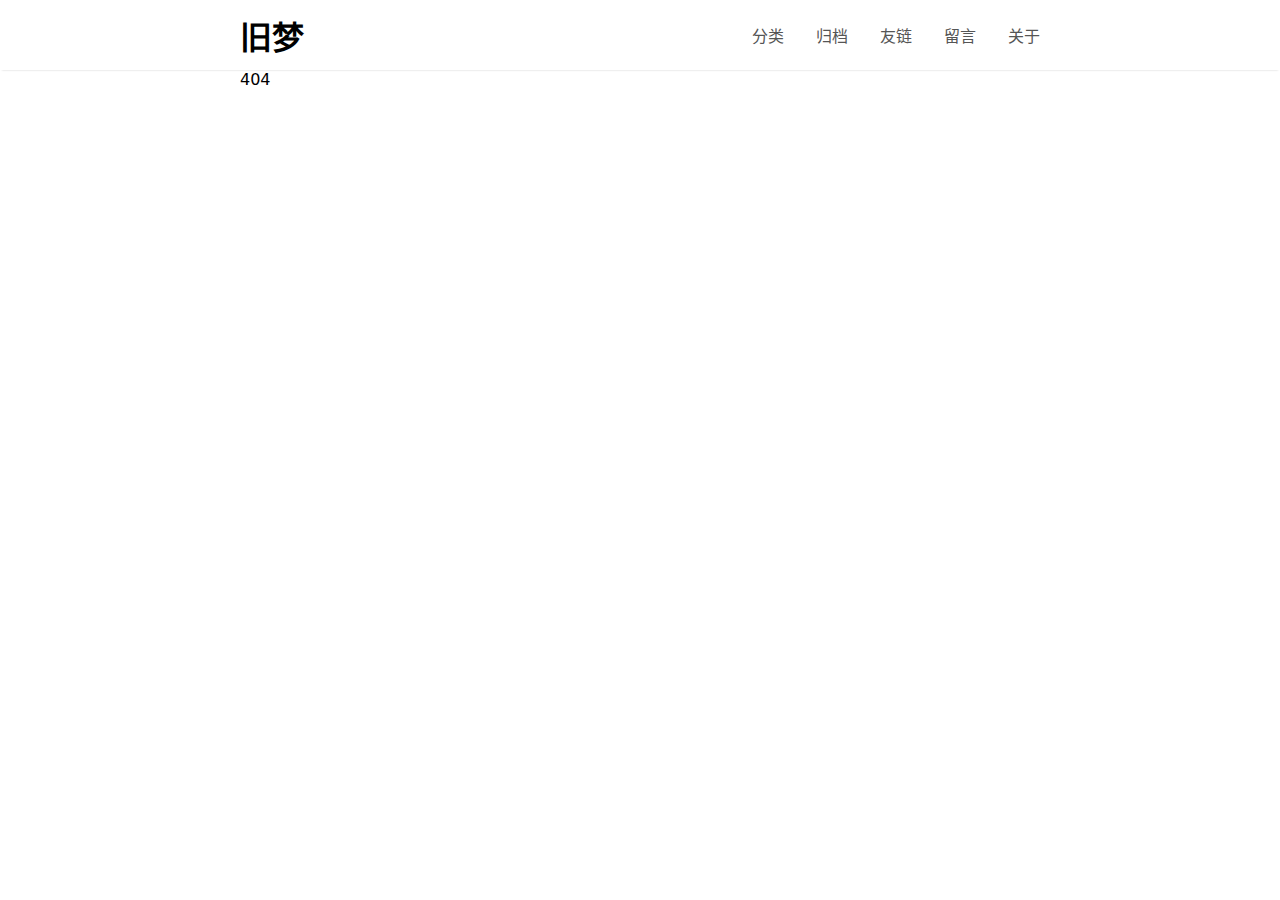
==== commit b6d1edd3: "ci: deploy" ====
--- a/index.html
+++ b/index.html
@@ -6,8 +6,8 @@
 	<link rel="icon" href="/favicon.ico" />
 	<meta name="viewport" content="width=device-width, initial-scale=1.0" />
 	<title>旧梦</title>
-  <script type="module" crossorigin src="/assets/index.f5bae99b.js"></script>
-  <link rel="stylesheet" href="/assets/index.b16a6484.css">
+  <script type="module" crossorigin src="/assets/index.38cab0f6.js"></script>
+  <link rel="stylesheet" href="/assets/index.479b9ced.css">
 </head>
 
 <body>
--- a/assets/index.479b9ced.css
+++ b/assets/index.479b9ced.css
@@ -0,0 +1,10 @@
+@charset "UTF-8";.back-top[data-v-4c27e79f]{position:fixed;right:1.5rem;bottom:4rem;width:3rem;height:3rem;border-radius:50%;padding:.5rem;background-color:#fff;box-shadow:2px 2px 10px 4px #0000000d;cursor:pointer;display:flex;align-items:center;justify-content:center;transform:scale(1);transition:all .3s ease-in-out}.back-top.hide[data-v-4c27e79f]{transform:scale(0)}.back-top img[data-v-4c27e79f]{width:1.5rem}.index-container[data-v-73d9fe7a]{width:100%;height:100%;margin:0 auto;display:flex;flex-direction:column;overflow:auto;scroll-behavior:smooth}[theme=light] .index-container[data-v-73d9fe7a]{background-color:#fff}[theme=dark] .index-container[data-v-73d9fe7a]{background-color:#000}.index-container.active .header-container[data-v-73d9fe7a]{position:fixed}.index-container.active .main-container[data-v-73d9fe7a]{margin-top:70px}.index-container.active .mobile-menus-container[data-v-73d9fe7a]{padding-top:70px;transform:translate(0)}.header-container[data-v-73d9fe7a]{position:sticky;z-index:11;width:100%;background-color:#fff;box-shadow:0 2px 2px -2px #0003}.header-container header[data-v-73d9fe7a]{width:80%;max-width:800px;height:70px;margin:0 auto;display:flex;align-items:center;justify-content:space-between}.header-container .logo[data-v-73d9fe7a]{font-size:2rem;margin:0;cursor:pointer}.header-container .nav[data-v-73d9fe7a]{margin:0;padding:0;list-style:none;display:flex;align-items:center;column-gap:2rem}.header-container .nav-item[data-v-73d9fe7a]{display:inline-block;color:#555;cursor:pointer}.header-container .nav-item[data-v-73d9fe7a]:hover{opacity:.6}.header-container .nav-item a[data-v-73d9fe7a]{padding:2px 0}.header-container .nav-item.active a[data-v-73d9fe7a]{border-bottom:2px solid #4183C4}.main-container[data-v-73d9fe7a]{width:100%}.main-container .main[data-v-73d9fe7a]{width:80%;max-width:800px;margin:0 auto}.toggle-menus[data-v-73d9fe7a]{cursor:pointer;display:none}.mobile-menus-container[data-v-73d9fe7a]{position:fixed;top:0px;left:0px;right:0px;bottom:0px;z-index:10;background-color:#fff;transition:all .5s cubic-bezier(.4,0,.2,1);transform:translateY(-100%)}.mobile-menus-container .navbar-links[data-v-73d9fe7a]{width:80%;margin:1rem auto 0}.mobile-menus-container .navbar-links__item[data-v-73d9fe7a]{display:block;padding:1rem 0;border-bottom:1px solid rgba(200,200,200,.3215686275)}.mobile-menus-container .navbar-links__item a[data-v-73d9fe7a]{display:block}.mobile-menus-container .navbar-links__item a[data-v-73d9fe7a]:hover{color:#4183c4}@media screen and (max-width: 768px){.toggle-menus[data-v-73d9fe7a]{display:inline-flex}.header-container .nav-item[data-v-73d9fe7a]{display:none}}.pagination-container{display:flex;align-items:center;justify-content:space-between;padding-top:2rem;font-family:Palatino,Palatino LT STD,Palatino Linotype,Book Antiqua,Georgia,serif}.pagination-container .arrow{color:#555;cursor:pointer}.pagination-container .arrow:hover{opacity:.6}.pagination-container .page-index{color:#353535;font-size:1.1rem}.footer-container[data-v-3fef2317]{font-family:Palatino,Palatino LT STD,Palatino Linotype,Book Antiqua,Georgia,serif;padding:2rem 0;text-align:center;font-size:.8rem}.footer-container .tip[data-v-3fef2317]{margin-top:.5rem;color:#797c80}.footer-container .site-pv[data-v-3fef2317]{margin-top:.5rem}.home-container[data-v-585ba1ea]{display:flex;flex-direction:column}.article-item[data-v-585ba1ea]{width:100%;padding:2.2rem .5rem;border-bottom:1px solid #DDE4E9}.article-item:hover .article-line[data-v-585ba1ea]{width:5rem}.article-item .article-time[data-v-585ba1ea]{display:inline-block;font-size:1.2rem;color:#aaa;letter-spacing:.5px;font-family:Palatino,Palatino LT STD,Palatino Linotype,Book Antiqua,Georgia,serif;margin-bottom:.5rem}.article-item .article-title[data-v-585ba1ea]{font-size:1.4rem;font-weight:700;color:#333;transition:all .3s ease-out 0s;margin:.5rem 0;border:none;cursor:pointer}.article-item .article-line[data-v-585ba1ea]{transition:all .3s ease-out;border-top:.25rem solid #353535;display:block;width:2rem}.article-item .abstract[data-v-585ba1ea]{line-height:1.5;margin:1rem 0;color:#797c80;display:-webkit-box;overflow:hidden;text-overflow:ellipsis;-webkit-box-orient:vertical;-webkit-line-clamp:2;line-clamp:2}#busuanzi_container_page_pv[data-v-3213da64]{display:inline-flex!important;align-items:center;gap:2px}#busuanzi_container_page_pv img[data-v-3213da64]{width:1.5rem}.article-content[data-v-3a5aed2d]{padding:3rem 0}.detail-container[data-v-3a5aed2d]{padding:0 .5rem}.detail-title[data-v-3a5aed2d]{text-align:center;margin:1.5rem 0;font-size:2rem}.post-info[data-v-3a5aed2d]{letter-spacing:.5px;color:#aaa;margin-bottom:2rem;display:flex;align-items:center;justify-content:center;flex-wrap:wrap;column-gap:1.2rem;row-gap:.5rem}.category-list[data-v-39146a8d]{display:flex;align-items:center;flex-wrap:wrap;column-gap:1.2rem;row-gap:.8rem;list-style:none;padding:0;margin:2rem 0 1.5rem}.category-list li a[data-v-39146a8d]{display:inline-block;padding:.5rem 1rem;background-color:#f9fafb;border-radius:.5rem;border:1px solid #EAECEF;font-family:-apple-system,BlinkMacSystemFont,Segoe UI,Helvetica,Microsoft YaHei,\534e\6587\7ec6\9ed1,Arial,sans-serif,"Apple Color Emoji","Segoe UI Emoji",Segoe UI Symbol}.category-list li.active a[data-v-39146a8d]{background-color:#4183c4;color:#fff;border-color:#4183c4}.category-item[data-v-39146a8d]{list-style:circle;padding:0 0 0 1.25rem;display:inline-flex;width:50%;min-width:200px}.category-item li[data-v-39146a8d]{cursor:pointer}.category-item li a[data-v-39146a8d]{color:#516272}.category-item li:hover a[data-v-39146a8d]{color:#4183c4;text-decoration:underline}@media screen and (max-width: 768px){.category-item[data-v-39146a8d]{width:100%}}.archive-container[data-v-7a7fc9fe]{margin-top:3rem}.archive-container .article-wrap[data-v-7a7fc9fe]{margin:0}.archive-container .article-item[data-v-7a7fc9fe]{margin:1rem 0}.archive-container .article-item a[data-v-7a7fc9fe]{color:#516272}.archive-container .article-item:hover a[data-v-7a7fc9fe]{color:#4183c4;text-decoration:underline}.custom-comtainer[data-v-6432a46a]{padding-top:1rem}@keyframes rotate-f5ee1996{0%{transform:rotate(0)}50%{transform:rotate(180deg)}to{transform:rotate(360deg)}}.spin-icon[data-v-f5ee1996]{animation:rotate-f5ee1996 2s linear infinite;width:1.5rem}.title[data-v-28157d8e]{text-align:center;margin-top:2rem}.commit-list[data-v-28157d8e]{padding-left:1.25rem}.commit-item[data-v-28157d8e]{padding:.5rem 1rem;border-bottom:1px solid #DDE4E9}.commit-item .message[data-v-28157d8e]{font-size:1.2rem;font-weight:600;color:#1f2328}.commit-item .date[data-v-28157d8e]{color:#656d76}.commit-footer .no-data[data-v-28157d8e]{padding-top:4rem 0;text-align:center;color:#656d76}.commit-footer .loading-more[data-v-28157d8e]{color:#656d76;margin:1.5rem 0 2rem;display:flex;align-items:center;justify-content:center;line-height:2}.commit-footer .loading-more a[data-v-28157d8e]{cursor:pointer}.link-container[data-v-56a2f2ac]{margin-top:1.5rem;padding-left:1.5rem}.link-item[data-v-56a2f2ac]{margin:1rem 0}.link-item .name[data-v-56a2f2ac]{margin-right:10px}pre code.hljs{display:block;overflow-x:auto;padding:1em}code.hljs{padding:3px 5px}/*!
+  Theme: GitHub
+  Description: Light theme as seen on github.com
+  Author: github.com
+  Maintainer: @Hirse
+  Updated: 2021-05-15
+
+  Outdated base version: https://github.com/primer/github-syntax-light
+  Current colors taken from GitHub's CSS
+*/.hljs{color:#24292e;background:#fff}.hljs-doctag,.hljs-keyword,.hljs-meta .hljs-keyword,.hljs-template-tag,.hljs-template-variable,.hljs-type,.hljs-variable.language_{color:#d73a49}.hljs-title,.hljs-title.class_,.hljs-title.class_.inherited__,.hljs-title.function_{color:#6f42c1}.hljs-attr,.hljs-attribute,.hljs-literal,.hljs-meta,.hljs-number,.hljs-operator,.hljs-selector-attr,.hljs-selector-class,.hljs-selector-id,.hljs-variable{color:#005cc5}.hljs-meta .hljs-string,.hljs-regexp,.hljs-string{color:#032f62}.hljs-built_in,.hljs-symbol{color:#e36209}.hljs-code,.hljs-comment,.hljs-formula{color:#6a737d}.hljs-name,.hljs-quote,.hljs-selector-pseudo,.hljs-selector-tag{color:#22863a}.hljs-subst{color:#24292e}.hljs-section{color:#005cc5;font-weight:700}.hljs-bullet{color:#735c0f}.hljs-emphasis{color:#24292e;font-style:italic}.hljs-strong{color:#24292e;font-weight:700}.hljs-addition{color:#22863a;background-color:#f0fff4}.hljs-deletion{color:#b31d28;background-color:#ffeef0}.markdown-body p{color:#595959;font-size:1rem;line-height:2;font-weight:400;margin:1rem 0}.markdown-body p+p{margin-top:1rem}.markdown-body h1,.markdown-body h2,.markdown-body h3,.markdown-body h4,.markdown-body h5,.markdown-body h6{margin:1.5rem 0}.markdown-body h1{position:relative;text-align:center;font-size:2rem;margin:2rem 0}.markdown-body h2{position:relative;font-size:1.5rem;border-left:4px solid;padding:0 0 0 10px}.markdown-body h3{font-size:1.17rem}.markdown-body ul{list-style:disc outside;margin-top:1em}.markdown-body li{line-height:2;color:#595959;margin-bottom:0;list-style:inherit}.markdown-body ul,.markdown-body ol{padding-left:1.25rem}.markdown-body img{max-width:100%}.markdown-body img.loaded{margin:0 auto;display:block}.markdown-body blockquote{background:#fff9f9;margin:2em 0;padding:2px 20px;border-left:4px solid #b2aec5}.markdown-body blockquote p{color:#666;line-height:2}.markdown-body a{color:#036aca;border-bottom:1px solid rgba(3,106,202,.8);font-weight:400;text-decoration:none}.markdown-body strong,.markdown-body em strong{color:#036aca}.markdown-body hr{border-top:1px solid #135ce0}.markdown-body pre{overflow:auto}.markdown-body pre,.markdown-body code{overflow:auto;position:relative;line-height:1.75;font-family:Menlo,Monaco,Consolas,Courier New,monospace}.markdown-body pre>code{padding:15px 12px;margin:0;word-break:normal;display:block;overflow-x:auto;color:#333;background:#f8f8f8}.markdown-body code{word-break:break-word;border-radius:2px;overflow-x:auto;background-color:#fff5f5;color:#ff502c;font-size:.87em;padding:.065em .4em}.markdown-body table{border-collapse:collapse;margin:1rem 0;overflow-x:auto}.markdown-body table th,.markdown-body table td{border:1px solid #dfe2e5;padding:.6em 1em}.markdown-body table tr{border-top:1px solid #dfe2e5}.markdown-body table tr:nth-child(2n){background-color:#f6f8fa}.markdown-body code[class*=language-],.markdown-body pre[class*=language-]{color:#000;background:#f5f2f0;text-shadow:0 1px white;font-family:Consolas,Monaco,Andale Mono,Ubuntu Mono,monospace;text-align:left;white-space:pre;word-spacing:normal;word-break:normal;word-wrap:normal;line-height:1.5;-moz-tab-size:4;-o-tab-size:4;tab-size:4;-webkit-hyphens:none;-moz-hyphens:none;-ms-hyphens:none;hyphens:none}.markdown-body pre[class*=language-]::-moz-selection,.markdown-body pre[class*=language-] ::-moz-selection,.markdown-body code[class*=language-]::-moz-selection,.markdown-body code[class*=language-] ::-moz-selection{text-shadow:none;background:#b3d4fc}.markdown-body pre[class*=language-]::selection,.markdown-body pre[class*=language-] ::selection,.markdown-body code[class*=language-]::selection,.markdown-body code[class*=language-] ::selection{text-shadow:none;background:#b3d4fc}@media print{.markdown-body code[class*=language-],.markdown-body pre[class*=language-]{text-shadow:none}}.markdown-body pre[class*=language-]{margin:.5em 0;overflow:auto}.markdown-body :not(pre)>code[class*=language-]{padding:.1em;border-radius:.3em;white-space:normal}.markdown-body .token.comment,.markdown-body .token.prolog,.markdown-body .token.doctype,.markdown-body .token.cdata{color:#708090}.markdown-body .token.punctuation{color:#999}.markdown-body .token.namespace{opacity:.7}.markdown-body .token.property,.markdown-body .token.tag,.markdown-body .token.boolean,.markdown-body .token.number,.markdown-body .token.constant,.markdown-body .token.symbol,.markdown-body .token.deleted{color:#905}.markdown-body .token.selector,.markdown-body .token.attr-name,.markdown-body .token.string,.markdown-body .token.char,.markdown-body .token.builtin,.markdown-body .token.inserted{color:#690}.markdown-body .token.operator,.markdown-body .token.entity,.markdown-body .token.url,.markdown-body .language-css .token.string,.markdown-body .style .token.string{color:#9a6e3a;background:hsla(0,0%,100%,.5)}.markdown-body .token.atrule,.markdown-body .token.attr-value,.markdown-body .token.keyword{color:#07a}.markdown-body .token.function,.markdown-body .token.class-name{color:#dd4a68}.markdown-body .token.regex,.markdown-body .token.important,.markdown-body .token.variable{color:#e90}.markdown-body .token.important,.markdown-body .token.bold{font-weight:700}.markdown-body .token.italic{font-style:italic}.markdown-body .token.entity{cursor:help}*{box-sizing:border-box}html{font-size:16px}body{font-family:-apple-system,system-ui,BlinkMacSystemFont,Helvetica Neue,PingFang SC,Hiragino Sans GB,Microsoft YaHei,Arial,sans-serif;background-color:#fff;color:#000;margin:0;min-width:200px;height:100vh}body a{text-decoration:none;color:inherit}#app{width:100%;height:100%}@media screen and (max-width: 768px){html{font-size:14px}}
